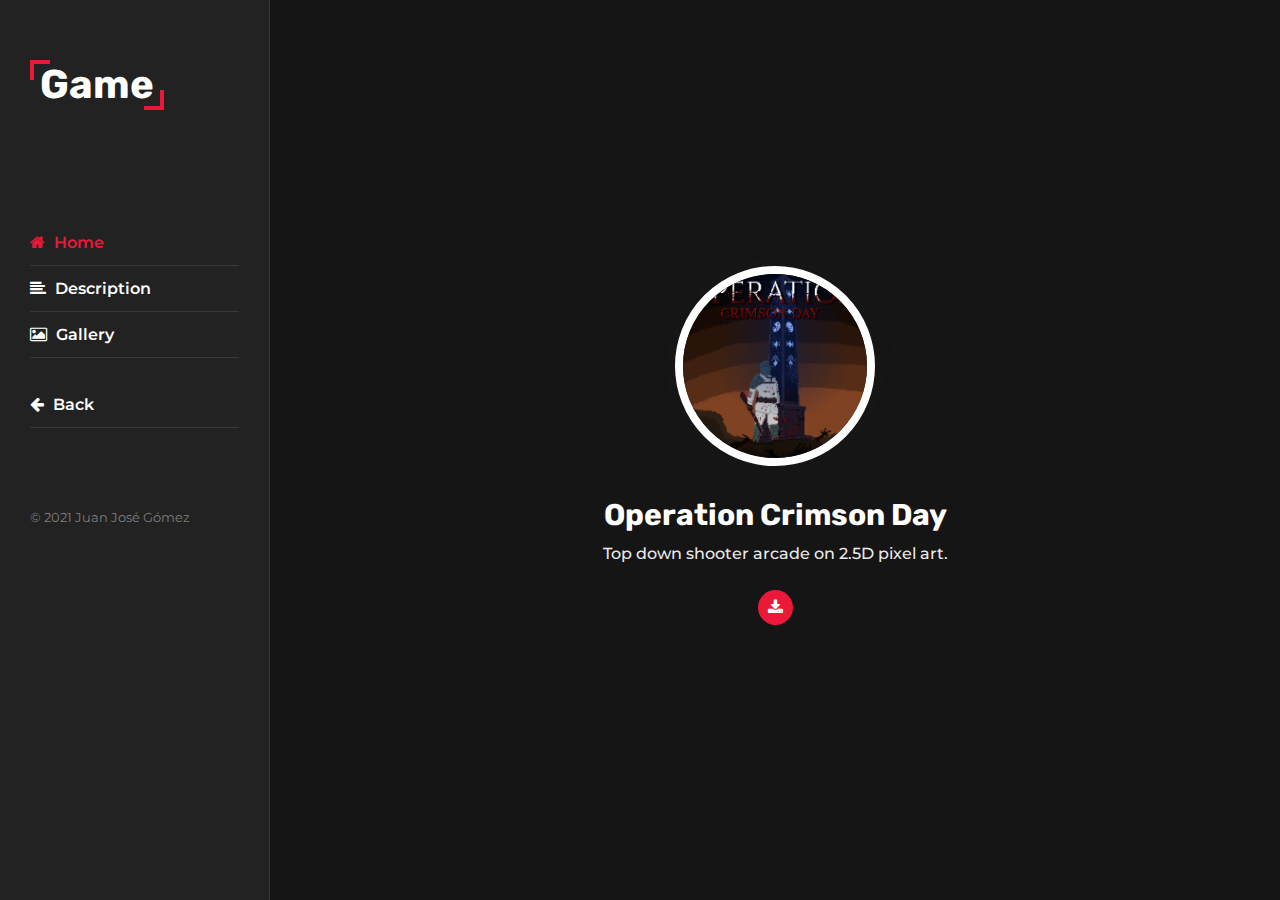
==== OperationCrimsonDay.html @ 35bf3113 "Add files via upload" ====
<!DOCTYPE html><html lang="en"><head> <meta charset="UTF-8"> <meta http-equiv="X-UA-Compatible" content="IE=edge"> <meta name="viewport" content="width=device-width, initial-scale=1.0"> <link rel="stylesheet" href="css/style.css" type="text/css"> <link rel="stylesheet" href="css/pink.css" type="text/css"> <title>Document</title></head><body class="dark"> <script type="text/javascript">let e=document.createElement("div"); let e2=document.createElement("div"); let a=document.createAttribute("class"); let a2=document.createAttribute("class"); a.value="preloader-overlay"; e.setAttributeNode(a); document.body.appendChild(e); a2.value="loader"; e2.setAttributeNode(a2); e.appendChild(e2); </script> <div class="main-container"> <div class="left-side"> <div class="nav-toggle"> <span></span> </div><div class="inner-left-side"> <div class="logo"> <a href="#">Game</a> </div><ul class="nav"> <li><a href="#home" class="active"><i class="fa fa-home"></i> Home</a></li><li><a href="#about"><i class="fa fa-align-left"></i> Description</a></li><li><a href="#projects"><i class="fa fa-image"></i> Gallery</a></li></br> <li><a href="/portfolio"><i class="fa fa-arrow-left"></i> Back </a></li></ul> <div class="copyright-text"> &copy; 2021 Juan José Gómez </div></div></div><div class="main-content main-content-padding" id="main"> <script type="text/javascript">document.getElementById("main").classList.remove("main-content-padding"); </script> <section class="section home active" id="home"> <script type="text/javascript">document.getElementById("home").classList.add("section-position"); </script> <div class="container"> <div class="intro"> <h3 id="warning-javascript" style="color: #d6d013; margin-bottom: 50px;">WARNING: THE JAVASCRIPT IS DISABLED A LOT OF FUNCTIONS LIKE THE GALLERY OR THE NAVIGATION BAR WILL NOT WORK</h3> <script type="text/javascript">document.getElementById("warning-javascript").remove(); </script> <img src="./imgs/ocd/ocdIcono.png" alt="Error" class="shadow"> <h1>Operation Crimson Day</h1> <p>Top down shooter arcade on 2.5D pixel art.</p><div class="social"> <a href="https://g-juanjo.itch.io/operation-crimson-day"><i class="fa fa-download"></i></a> </div></div></div></section> <section class="about section" id="about"> <script type="text/javascript">document.getElementById("about").classList.add("section-position"); </script> <div class="container"> <div class="row"> <div class="section-title padding-15"> <h2>Description</h2> </div></div><div class="row"> <div class="about-content padding-15"> <div class="row"> <div class="personal-info padding-15" style="-ms-flex: 0 0 100%; flex: 0 0 100%; max-width: 100%; margin-top: 40px;"> <div class="row"> <div class="info-item padding-15"> <p>Platform: <span>Windows</span></p></div><div class="info-item padding-15"> <p>Develop: <span>Juan Jose Gomez</span></p></div><div class="info-item padding-15"> <p>Release date: <span>2021</span></p></div><div class="info-item padding-15"> <p>Languaje: <span>Spanish</span></p></div><div class="info-item padding-15"> <p>Price: <span>Free</span></p></div><div class="info-item padding-15"> <p id="emaildomain">Contact: <span id="emailname"><span id="botblocker">botblocker1234@gmail.com dont send here</span></span></p></div></div></div></div><div class="row"> <div class="education padding-15"> <h3 class="title">Description</h3> <p class="project-description" style="color: white;">Top down shooter on 2.5D pixel art where there are objects with a pillar form which attracts strange creatures. Your mission is kill as much as you can and delay the invasion, but be careful because some of these creatures wants to absorb the power from the pillars and will complicate your mission.</p></div><div class="experience padding-15"> <h3 class="title">History of the project</h3> <p class="project-description" style="color: white;">This project started as an arcade game to learn more about Unreal Engine 4 and game desing. After one year and some months it is finished.<br>I hope you enjoy this game as much as I enjoy developing it!</p></div></div><div class="row"> <div class="education padding-15"> <h3 class="title">Features</h3> <ul class="skill-item padding-15 list-skill"> <li class="bullet-style"><span>Four levels with different difficulties.</span></li><li class="bullet-style"><span>Six different guns.</span></li><li class="bullet-style"><span>Different types of enemies.</span></li><li class="bullet-style"><span>Ranking system.</span></li><li class="bullet-style"><span>Compatible with controller.</span></li><li class="bullet-style"><span>Translated to english, spanish and japanese.</span></li><li class="bullet-style"><span>Challengful game.</span></li></ul> </div><div class="experience padding-15"> <h3 class="title">Download</h3> <iframe src="https://itch.io/embed/1186439?bg_color=222222&amp;fg_color=ffffff&amp;link_color=ec1839&amp;border_color=393939" width="552" height="167" frameborder="0"><a href="https://g-juanjo.itch.io/operation-crimson-day">Operation Crimson Day by JuanJosé Gómez</a></iframe> </div></div></div></div></div></section> <section class="gallery section" id="projects"> <script type="text/javascript">document.getElementById("projects").classList.add("section-position"); </script> <div class="container"> <div class="row"> <div class="section-title padding-15"> <h2>Gallery</h2> </div></div><div class="row"> <div class="projects-filter padding-15"> </div></div><div class="row projects-items"> <div class="gallery-item padding-15"> <div class="gallery-item-inner"> <div class="gallery-img"> <img src="./imgs/ocd/1.png" alt="img_not_found"></img> </div><div class="gallery-info"> <div class="icon"><i class="fa fa-search"></i></div></div></div></div><div class="gallery-item padding-15"> <div class="gallery-item-inner"> <div class="gallery-img"> <img src="./imgs/ocd/12.png" alt="img_not_found"></img> </div><div class="gallery-info"> <div class="icon"><i class="fa fa-search"></i></div></div></div></div><div class="gallery-item padding-15"> <div class="gallery-item-inner"> <div class="gallery-img"> <img src="./imgs/ocd/3.png" alt="img_not_found"></img> </div><div class="gallery-info"> <div class="icon"><i class="fa fa-search"></i></div></div></div></div><div class="gallery-item padding-15"> <div class="gallery-item-inner"> <div class="gallery-img"> <img src="./imgs/ocd/4.png" alt="img_not_found"></img> </div><div class="gallery-info"> <div class="icon"><i class="fa fa-search"></i></div></div></div></div><div class="gallery-item padding-15"> <div class="gallery-item-inner"> <div class="gallery-img"> <img src="./imgs/ocd/6.png" alt="img_not_found"></img> </div><div class="gallery-info"> <div class="icon"><i class="fa fa-search"></i></div></div></div></div><div class="gallery-item padding-15"> <div class="gallery-item-inner"> <div class="gallery-img"> <img src="./imgs/ocd/7.png" alt="img_not_found"></img> </div><div class="gallery-info"> <div class="icon"><i class="fa fa-search"></i></div></div></div></div><div class="gallery-item padding-15"> <div class="gallery-item-inner"> <div class="gallery-img"> <img src="./imgs/ocd/8.png" alt="img_not_found"></img> </div><div class="gallery-info"> <div class="icon"><i class="fa fa-search"></i></div></div></div></div><div class="gallery-item padding-15"> <div class="gallery-item-inner"> <div class="gallery-img"> <img src="./imgs/ocd/9.png" alt="img_not_found"></img> </div><div class="gallery-info"> <div class="icon"><i class="fa fa-search"></i></div></div></div></div><div class="gallery-item padding-15"> <div class="gallery-item-inner"> <div class="gallery-img"> <img src="./imgs/ocd/10.png" alt="img_not_found"></img> </div><div class="gallery-info"> <div class="icon"><i class="fa fa-search"></i></div></div></div></div></div></div></section> <section class="section" id="b"> <script type="text/javascript">document.getElementById("b").classList.add("section-position"); </script> <div class="container"> </div></section> </div></div><div class="lightbox"> <div class="lightbox-content"> <div class="lightbox-close">&times;</div><img src="./59459784_p0_master1200.jpg" class="lightbox-img" alt="img_not_found" onclick="nextItem()"> <div class="lightbox-caption"> <div class="caption-counter">1 of 3</div></div></div><div class="lightbox-controls"> <div class="prev-item" onclick="previousItem()"><i class="fa fa-angle-left"></i></div><div class="next-item" onclick="nextItem()"><i class="fa fa-angle-right"></i></div></div></div><script src="js/script.js"></script> <script src="js/galleryScript.js"></script> <script src="https://kit.fontawesome.com/9eed80198d.js" crossorigin="anonymous"></script></body></html>
---- css/style.css ----
/* Font awesome */@import url("https://stackpath.bootstrapcdn.com/font-awesome/4.7.0/css/font-awesome.min.css");/* Google fonts */@import url('https://fonts.googleapis.com/css2?family=Montserrat:wght@400;500;600;700&display=swap');@import url('https://fonts.googleapis.com/css2?family=Rubik:wght@500;700;900&display=swap');/*Dark theme*/body.dark .section{background-color: #151515;}body.dark .contact .contact-form .form-item .form-control,body.dark .projects .projects-item-inner .project-info,body.dark .about .about-content .timeline,body.dark .left-side{background-color: #222222;}body.dark .projects .projects-item-inner .project-info .project-title,body.dark .projects .projects-filter button,body.dark .about .about-content .timeline .timeline-title,body.dark .about .about-content h3.title,body.dark .about .about-content h3.title-less-space,body.dark .about .about-content .skills .skill-item h5,body.dark .about .about-content .personal-info .info-item p,body.dark .about .about-content .about-text h3,body.dark .section-title h2,body.dark .home .intro h1, body.dark .left-side .logo a,body.dark .left-side .nav li a{color: #ffffff;}body.dark .contact .contact-form .form-item .form-control,body.dark .projects .projects-item-inner .project-info .project-description,body.dark .about .about-content .timeline .timeline-text,body.dark .about .about-content .timeline .timeline-date,body.dark .about .about-content .skills .skill-item .skill-percent,body.dark .about .about-content .personal-info .info-item p span,body.dark .about .about-content .about-text p,body.dark .home .intro p{color: #e9e9e9;}body.dark .left-side,body.dark .contact .contact-form .form-item .form-control,body.dark .projects .projects-item-inner,body.dark .about .about-content .timeline,body.dark .about .about-content .personal-info .info-item p,body.dark .left-side .nav li a{border-color: #393939;}body.dark .shadow-dark{-webkit-box-shadow:none; box-shadow: none;}/*General*/body{margin: 0; line-height: 1.5; font-size: 16px; font-family: 'Montserrat', sans-serif; font-weight: 400;}*{margin: 0; padding: 0; outline: none; text-decoration: none; box-sizing: border-box;}::before,::after{box-sizing: border-box;}input,textarea,select{font-family: 'Montserrat', sans-serif;}.section{background-color: #f2f2fc; min-height: 100vh; display: block; padding: 0 30px; /* position: fixed; */ left: 270px; top: 0; right: 0; bottom: 0; z-index: 0; opacity: 1; overflow-x: hidden; overflow-y: auto; -webkit-transition: all 0.3s ease; transition: all 0.3s ease;}.section-position{position: fixed;}.section.prev-section{z-index: 1;}.section.active{z-index: 2; opacity: 1; -webkit-animation: slideSection 1s ease; animation: slideSection 1s ease;}@-webkit-keyframes slideSection{0%{-webkit-transform: translateX(100%); transform: translateX(100%);}100%{-webkit-transform: translateX(0%); transform: translateX(0%);}}@keyframes slideSection{0%{-webkit-transform: translateX(100%); transform: translateX(100%);}100%{-webkit-transform: translateX(0%); transform: translateX(0%);}}.main-content-padding{padding-left:270px;}.section .container{padding-top: 60px; padding-bottom: 70px;}.section-title{-ms-flex: 0 0 100%; flex: 0 0 100%; max-width: 100%; margin-bottom: 60px;}.section-title h2{font-size: 40px; color: #302e4d; font-family: 'Rubik', sans-serif; font-weight: 700; margin: 0; position: relative;}.section-title h2::before{content: ''; height: 4px; width: 50px; position: absolute; top: 100%; left: 0;}.section-title h2::after{content: ''; height: 4px; width: 25px; position: absolute; top: 100%; left: 0; margin-top: 8px;}.row{display: -ms-flexbox; display: flex; -ms-flex-wrap: wrap; flex-wrap: wrap; margin-right: -15px; margin-left: -15px; position: relative;}.padding-15{padding-left: 15px; padding-right: 15;}.container{max-width: 1100px; width: 100%; margin: auto;}.shadow{-webkit-box-shadow: 0 0 20px rgba(48, 46, 77, 0.15); box-shadow: 0 0 20px rgba(48, 46, 77, 0.15);}.btn{font-size: 16px; font-family: 'Rubik', sans-serif; font-weight: 500; padding: 12px 30px; color: #ffffff; border-radius: 40px; -webkit-transition: all 0.3s ease; transition: all 0.3s ease; display: inline-block; white-space: nowrap; border: none; cursor: pointer;}.btn:hover{-webkit-transform: scale(1.05); transform: scale(1.05);}.hidden{display: none!important;}/* Preloader */.preloader-overlay{background-color: #222222; position: fixed; left: 0; top: 0; height: 100%; width: 100%; z-index: 150; display: -ms-flexbox; display: flex; -ms-flex-align: center; align-items: center; -ms-flex-pack:center; justify-content: center; -webkit-transition: all 1s ease; transition: all 1s ease;}.preloader-overlay.opacity-0{opacity: 0;}.preloader-overlay .loader{height: 40px; width: 40px; border:4px solid #e3e3e3; border-radius: 50%; border-top: 4px solid transparent; border-bottom: 4px solid transparent; -webkit-animation: spin 2s linear infinite; animation: spin 2s linear infinite;}@-webkit-keyframes spin{0%{-webkit-transform: rotate(0deg); transform: rotate(0deg);}100%{-webkit-transform: rotate(360deg); transform: rotate(360deg);}}@keyframes spin{0%{-webkit-transform: rotate(0deg); transform: rotate(0deg);}100%{-webkit-transform: rotate(360deg); transform: rotate(360deg);}}/*Left-side*/.left-side{width: 270px; background-color: #fdf9ff; position: fixed; height: 100%; left: 0; top: 0; z-index: 11; border-right: 1px solid #e8dfec; -webkit-transition: all 0.3s ease; transition: all 0.3s ease;}.left-side .inner-left-side{position: absolute; left: 0; top: 0; width: 100%; height: 100%; padding: 30px; overflow-y: auto;}.left-side .nav-toggle{height: 40px; width: 45px; border: 1px solid #d4d4e3; cursor: pointer; position: fixed; left: 300px; top: 20px; z-index: 11; border-radius: 5px; background-color: #fdf9ff; display: -ms-flexbox; -ms-flex-align: flex; display: flex; align-items: center; -ms-flex-pack: center; justify-content: center; -webkit-transition: all 0.3s ease; transition: all 0.3s ease; display: none;}.left-side .nav-toggle span{height: 2px; width: 18px; display: inline-block; position: relative;}.left-side .nav-toggle.open span{background-color: transparent;}.left-side .nav-toggle.open span::before{-webkit-transform: rotate(45deg); transform: rotate(45deg); top: 0px;}.left-side .nav-toggle span::before{content: ''; height: 2px; width: 18px; position: absolute; top: -6px; left: 0;}.left-side .nav-toggle.open span::after{-webkit-transform: rotate(-45deg); transform: rotate(-45deg); top: 0px;}.left-side .nav-toggle span::after{content: ''; height: 2px; width: 18px; position: absolute; top: 6px; left: 0;}.left-side .nav{list-style: none; margin: 80px 0; padding:0;}.left-side .nav li{display: block;}.left-side .nav li a{font-size: 16px; font-weight: 600; color:#302e4d; text-decoration: none; line-height: 45px; display: block; border-bottom: 1px solid #e8dfec; -webkit-transition: all 0.3s ease; transition: all 0.3s ease; text-transform: capitalize;}.left-side .nav li a:not(.active):hover{margin-left: 5px;}.left-side .nav li a .fa{margin-right: 5px;}.left-side .copyright-text{font-size: 13px; color: #7d7d7d;}.left-side .logo{padding: 30px 0;}.left-side .logo a{font-size: 40px; color: #302e4d; font-family: 'Rubik', sans-serif; font-weight: 700; text-decoration: none; display: inline-block; position: relative; padding:0 10px; line-height: 50px;}.left-side .logo a::before{content:''; height: 20px; width: 20px; position: absolute; top: 0; left: 0;}.left-side .logo a::after{content:''; height: 20px; width: 20px; position: absolute; bottom: 0; right: 0;}/*Home*/.home{min-height: 100vh; display: -ms-flexbox; display: flex;}.home .intro{text-align: center;}.home .intro img{height: 200px; width: 200px; border-radius: 50%; display: inline-block; border: 8px solid #ffffff;}.home .intro h1{font-size: 30px; color: #302e4d; font-family: 'Rubik', sans-serif; font-weight: 700; margin: 20px 0 5px;}.home .intro p{font-size: 16px; font-weight: 500; margin:0; line-height: 22px; color:#504e70;}.home .intro .social{margin-top: 25px;}.home .intro .social a{width: 35px; height: 35px; display: inline-block; text-align: center; line-height: 35px; color: #ffffff; margin: 0 4px; border-radius: 50%; text-decoration: none; -webkit-transition: all 0.3s ease; transition: all 0.3s ease;}.home .intro .social a:hover{-webkit-transform: scale(1.1); transform: scale(1.1);}/* ABOUT */.about .about-content{-ms-flex: 0 0 100%; flex: 0 0 100%; max-width: 100%;}.about .about-content .about-text{-ms-flex: 0 0 100%; flex: 0 0 100%; max-width: 100%;}.about .about-content .about-text h3{font-size: 24px; margin-bottom: 15px; font-weight: 700; color:#302e4d;}.about .about-content .about-text p{font-size: 16px; line-height: 25px; color: #504e70; margin: 0;}.about .about-content .personal-info{-ms-flex: 0 0 100%; flex: 0 0 100%; max-width: 100%; margin-top: 40px;}.about .about-content .personal-info .info-item{-ms-flex: 0 0 45%; flex: 0 0 45%; max-width: 45%;}.about .about-content .personal-info .info-item p{font-weight: 600; padding:10px 0; font-size: 16px; color: #302e4d; margin:0; border-bottom: 1px solid #e8dfec;}.about .about-content .personal-info .info-item p span{font-weight: 400; color: #504e70; margin-left: 4px; display: inline-block;}.about .about-content .personal-info .buttons{margin-top: 30px;}.about .about-content .personal-info .buttons .btn{margin-right: 15px; margin-top: 10px; margin-bottom: 50px;}.about .about-content .skills{-ms-flex: 0 0 50%; flex: 0 0 50%; max-width: 50%; margin-top: 40px;}.about .about-content .skills .skill-item{-ms-flex: 0 0 92%; flex: 0 0 92%; max-width: 92%;}.about .about-content .skills .skill-item h5{line-height: 30px; font-weight: 600; font-size: 16px; color: #302e4d; text-transform: capitalize; margin: 0;}.about .about-content .skills .skill-item{margin-bottom: 30px;}.about .about-content .skills .skill-item .progress{background-color: #e3e3e3; height: 7px; border-radius: 4px; width: 100%; position: relative;}.about .about-content .skills .skill-item .progress-in{position: absolute; left: 0; top: 0; height: 100%; border-radius: 4px;}.about .about-content .skills .skill-item .skill-percent{line-height: 40px; position: absolute; right: 0; color:#302e4d; top: -40px; font-weight: 400;}.about .about-content .skills .list-skill{color: #ffffff; margin-left: 20px;}li.bullet-style span{color: #ffffff; word-wrap: break-word;}.about .about-content .education{-ms-flex: 0 0 47.5%; flex: 0 0 47.5%; max-width: 47.5%; margin-top: 30px; margin-right: 2.5%;}.about .about-content .experience{-ms-flex: 0 0 47.5%; flex: 0 0 47.5%; max-width: 47.5%; margin-top: 30px;}.about .about-content h3.title{font-size: 24px; margin-bottom: 30px; font-weight: 700; color:#302e4d;}.about .about-content h3.title-less-space{font-size: 24px; margin-bottom: 10px; font-weight: 700; color:#302e4d;}.about .about-content .timeline-box{-ms-flex: 0 0 90%; flex: 0 0 90%; max-width: 90%;}.about .about-content .timeline{background-color: #fdf9ff; padding: 30px 15px; border: 1px solid #d4d4e3; border-radius: 10px; width: 100%; position: relative;}.about .about-content .timeline .timeline-item{position: relative; padding-left: 37px; padding-bottom: 50px;}.about .about-content .timeline .timeline-item:last-child{padding-bottom: 0px;}.about .about-content .timeline .timeline-item::before{content: ''; width: 1px; position: absolute; height: 100%; left: 7px; top: 0;}.about .about-content .timeline .circle-dot{position: absolute; left: 0; top: 0; height: 15px; width: 15px; border-radius: 50%;}.about .about-content .timeline .timeline-date{font-size: 14px; font-weight: 400; margin-bottom: 12px; color: #504e50;}.about .about-content .timeline .timeline-date .fa{margin-right: 5px;}.about .about-content .timeline .timeline-title{font-weight: 700; font-size: 18px; margin-bottom: 15px; text-transform: capitalize; color: #302e4d;}.about .about-content .timeline .timeline-text{font-size: 16px; line-height: 25px; color: #504e70; margin: 0;}/* Projects */.projects .projects-filter{-ms-flex: 0 0 100%; flex: 0 0 100%; max-width: 100%; text-align: center;}.projects .projects-filter button{border: none; background-color: transparent; font-size: 18px; font-weight: 700; text-transform: capitalize; margin: 0 10px; color: #302e4d; cursor: pointer; border-bottom: 2px solid transparent; white-space: nowrap; padding-bottom: 2px; -webkit-transition: all 0.3s ease; transition: all 0.3s ease;}.projects .projects-item.hide{display: none;}.projects .projects-item.show{display: block; -webkit-animation: showItem 0.5s ease; animation: showItem 0.5s ease;}@-webkit-keyframes showItem{0%{-webkit-transform: scale(0.8); transform: scale(0.8); opacity: 0;}100%{-webkit-transform: scale(1); transform: scale(1); opacity: 1;}}@keyframes showItem{0%{-webkit-transform: scale(0.8); transform: scale(0.8); opacity: 0;}100%{-webkit-transform: scale(1); transform: scale(1); opacity: 1;}}.projects .container{padding-bottom: 40px;}.projects .projects-item{-ms-flex: 0 0 33.33%; flex: 0 0 33.33%; max-width: 33.33%; margin-bottom: 30px; margin-top: 50px;}.projects .projects-item-inner{border-radius: 10px; overflow: hidden; border: 1px solid #d4d4e3;}.projects .projects-item-inner .project-img{position: relative; overflow: hidden;}.projects .projects-item-inner .project-img img{width: 100%; display: block; -webkit-transition: all 0.5s ease; transition: all 0.5s ease;}.projects .projects-item-inner:hover .project-img img{-webkit-transform: scale(1.1); transform: scale(1.1);}.projects .projects-item-inner .project-img .project-date{position: absolute; padding: 4px 10px; border-radius: 5px; color: #ffffff; font-weight: 600; font-size: 14px; left: 15px; bottom: 15px;}.projects .projects-item-inner .project-info{padding: 30px 15px; background-color: #fdf9ff;}.projects .projects-item-inner .project-info .project-title{font-size: 18px; font-weight: 700; color: #302e4d; text-transform: capitalize; margin-bottom: 10px;}.projects .projects-item-inner .project-info .project-description{font-size: 16px; line-height: 25px; color: #504e70; font-weight: 400; margin-bottom: 15px;}.projects .projects-item-inner .project-info .project-tags{font-size: 14px; line-height: 25px; color: #504e70; font-weight: 400; text-transform: capitalize;}.projects .projects-item-inner .project-info .project-tags a{text-decoration: none; font-weight: 600;}.gallery .container{padding-bottom: 40px;}.gallery .gallery-item{flex:0 0 33.33%; max-width: 33.33%; margin-bottom: 30px;}.gallery .gallery-item-inner{border: 6px solid #393939; border-radius: 10px; overflow: hidden; cursor: pointer; position: relative;}.gallery .gallery-item-inner .gallery-img img{width: 100%; display: block;}.gallery .gallery-item-inner:hover .gallery-info{opacity: 1;}.gallery .gallery-item .gallery-info{position: absolute; left: 0; top: 0; background-color: rgba(0, 0, 0, 0.8); height: 100%; width: 100%; z-index: 1; padding:30px; opacity: 0; -webkit-transition: all 0.3s ease; transition: all 0.3 ease;}.gallery .gallery-item-inner:hover .gallery-info .icon{opacity: 1; -webkit-transform: translateX(0px); transform: translateX(0px);}.gallery .gallery-item .gallery-info .icon{height: 40px; width: 40px; background-color: #ffffff; text-align: center; border-radius: 50%; position: absolute; right: 30px; bottom: 30px; opacity: 0; -webkit-transition: all 0.3s ease; transition: all 0.3 ease; -webkit-transform: translateX(20px); transform: translateX(20px);}.gallery .gallery-item .gallery-info .icon .fa{line-height: 40px;}/*LIGHTBOX*/.lightbox{position: fixed; left: 0; right: 0; width: 100%; height: 100%; z-index: 100; background-color: rgba(0, 0, 0, 0.6); display: none; -ms-flex-align: center; align-items: center; -ms-flex-pack: center; justify-content: center; cursor: zoom-out; padding: 30px;}.lightbox.open{display: -ms-flexbox; display: flex;}.lightbox .lightbox-content img{height: auto; width: auto; max-width: 100%; max-height: 500px; cursor: pointer; display: block; padding: 40px 0 30px;}.lightbox .lightbox-content{position: relative;}.lightbox.open .lightbox-content{animation: lightboxImage .5s ease;}@-webkit-keyframes lightboxImage{0%{-webkit-transform: scale(0.8); transform: scale(0.8);}100%{-webkit-transform: scale(1); transform: scale(1);}}@keyframes lightboxImage{0%{-webkit-transform: scale(0.8); transform: scale(0.8);}100%{-webkit-transform: scale(1); transform: scale(1);}}.lightbox .lightbox-content .lightbox-close{position: absolute; height: 40px; width: 40px; top: 0px; right: 0px; font-size: 32px; text-align: right; color: #ffffff; line-height: 40px;}.lightbox .lightbox-content .lightbox-caption{position: absolute; bottom: 0px; left: 0; width: 100%; display: -ms-flexbox; display: flex; -ms-flex-pack: space-between; justify-content: space-between; font-size: 16px; color: #ffffff; font-weight: 400; z-index: -1;}.lightbox .lightbox-controls .prev-item,.lightbox .lightbox-controls .next-item{position: absolute; height: 40px; width: 40px; text-align: center; background-color: #ffffff; border-radius: 50%; cursor: pointer; top: 50%; margin-top:-20px; z-index: 110; -webkit-transition: all 0.3s ease; transition: all 0.3s ease;}.lightbox .lightbox-controls .prev-item:active,.lightbox .lightbox-controls .next-item:active{-webkit-transform: scale(1.1); transform: scale(1.1);}.lightbox .lightbox-controls .prev-item{left: 30px;}.lightbox .lightbox-controls .next-item{right: 30px;}.lightbox .lightbox-controls .prev-item .fa,.lightbox .lightbox-controls .next-item .fa{font-size: 32px; line-height: 40px;}/* CONTACT */.contact .contact-info-item{-ms-flex: 0 0 100%; flex: 0 0 100%; max-width: 100%; text-align: center; margin-bottom: 40px;}.contact .contact-info-item .icon{display: inline-block;}.contact .contact-info-item .icon .fa{font-size: 40px;}.contact .contact-info-item h4{font-size: 16px; font-weight: 700; color: #ffffff; text-transform: capitalize; margin: 15px 0 5px;}.contact .contact-info-item p{font-size: 16px; line-height: 25px; color: #ffffff; margin: 0; font-weight: 400;}.contact .contact-form{-ms-flex: 0 0 100%; flex: 0 0 100%; max-width: 100%;}.contact .contact-form .col-6{-ms-flex: 0 0 50%; flex: 0 0 50%; max-width: 50%;}.contact .contact-form .col-12{-ms-flex: 0 0 100%; flex: 0 0 100%; max-width: 100%;}.contact .contact-form .form-item{margin-bottom: 30px;}.contact .contact-form .form-item .form-control{width: 100%; height: 50px; border-radius: 25px; border: 1px solid #d4d4e3; padding: 10px 25px; font-size: 16px; color: #504e70; -webkit-transition: all 0.3s ease; transition: all 0.3s ease;}.contact .contact-form .form-item .form-control:focus{-webkit-box-shadow: 0 0 20px rgba(48,46,77,0.15); box-shadow: 0 0 20px rgba(48, 46, 77, 0.15);}.contact .contact-form .form-item textarea.form-control{height: 140px;}.contact .contact-form .btn{height: 50px; padding: 0 50px;}p#emaildomain::after{content: "\40gmail.com";}span#emailname::before{content: "gjuanjo1999";}span#botblocker{display: none;}/* RESPONSIVE */@media (max-width: 1199px){.section .container{padding-top: 70px;}.left-side .nav-toggle{display: -ms-flexbox; display: flex; left: 30px;}.left-side .nav-toggle.open{left: 200px;}.left-side{left: -270px;}.left-side.open{left: 0;}.section{left: 0;}.section.open{left: 270px;}.main-content{padding:0px;}.main-content-padding{padding-left:0px;}.about .about-content .personal-info .info-item p span{display: block; margin-left: 0;}}@media (max-width: 991px){.gallery .gallery-item, .projects .projects-item{-ms-flex: 0 0 50%; flex: 0 0 50%; max-width: 50%;}}@media (max-width: 767px){.contact .contact-form .col-6, .projects .projects-item, .about .about-content .experience, .about .about-content .education, .about .about-content .skills, .about .about-content .personal-info{-ms-flex: 0 0 100%; flex: 0 0 100%; max-width: 100%; margin-top: 40px;}}@media (max-width: 575px){.contact .contact-info-item, .gallery .gallery-item{-ms-flex: 0 0 100%; flex: 0 0 100%; max-width: 100%; margin-top: 40px;}}
---- css/pink.css ----
.left-side .logo a::before{border-top: 4px solid #ec1839; border-left: 4px solid #ec1839;}.left-side .logo a::after{border-right: 4px solid #ec1839; border-bottom: 4px solid #ec1839;}li.bullet-style,.contact .contact-info-item .icon .fa,.lightbox .lightbox-controls .prev-item .fa,.lightbox .lightbox-controls .next-item .fa,.gallery .gallery-item .gallery-info .icon .fa,.projects .projects-item-inner .project-info .project-tags a,body.dark .projects .projects-filter button.active,.projects .projects-filter button.active,.about .about-content .about-text h3 span,body.dark .left-side .nav li a:hover,.left-side .nav li a:hover,body.dark .left-side .nav li a.active,.left-side .nav li a.active{color:#ec1839;}.projects .projects-item-inner .project-img .project-date,.about .about-content .timeline .circle-dot,.about .about-content .timeline .timeline-item::before,.about .about-content .skills .skill-item .progress-in,.btn,.section-title h2::before,.section-title h2::after,.left-side .nav-toggle span,.left-side .nav-toggle span::before,.left-side .nav-toggle span::after,.home .intro .social a{background-color: #ec1839;}.projects .projects-filter button.active{border-color: #ec1839;}/*ec1839*/
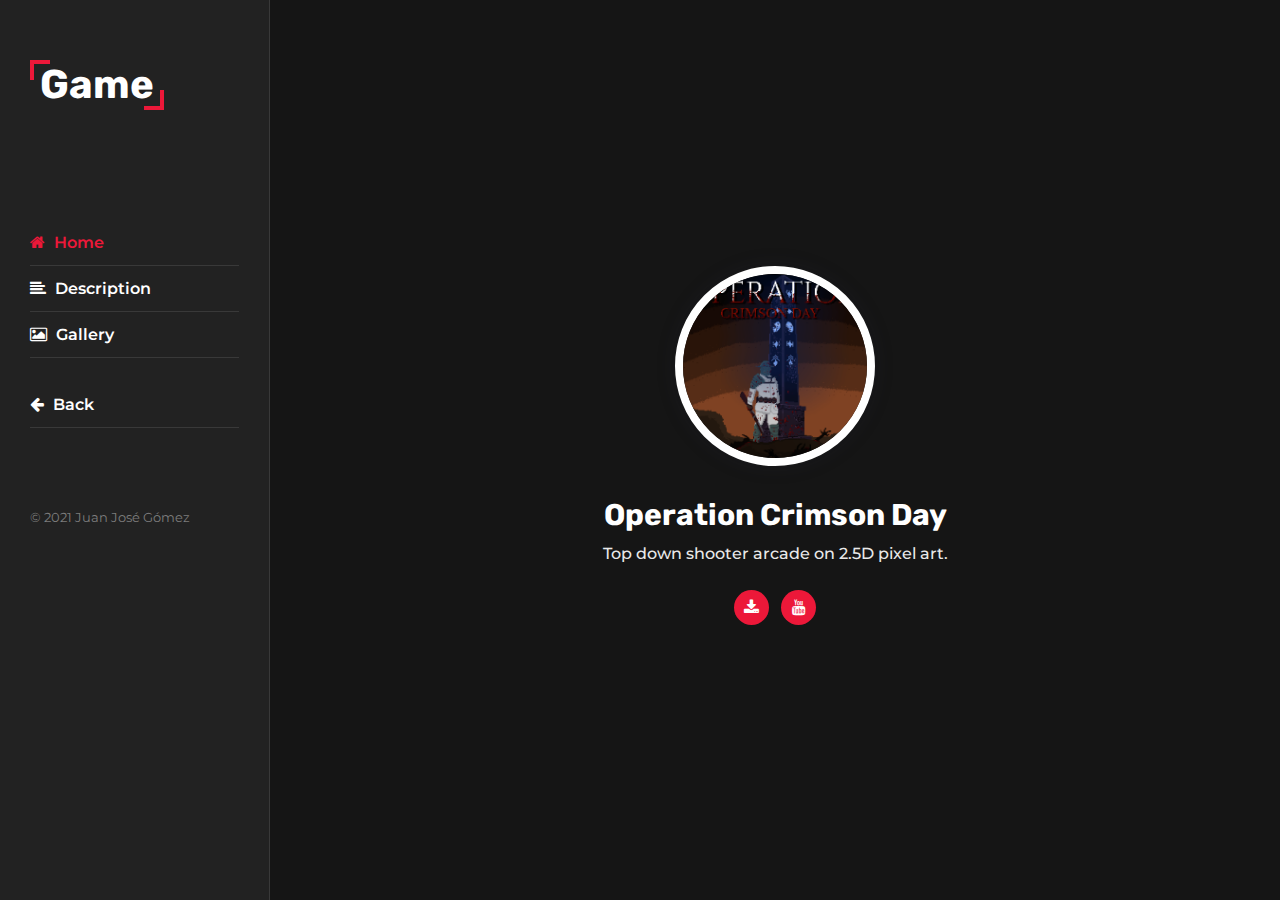
==== commit cfefce1f: "Update OperationCrimsonDay.html" ====
--- a/OperationCrimsonDay.html
+++ b/OperationCrimsonDay.html
@@ -1 +1 @@
-<!DOCTYPE html><html lang="en"><head> <meta charset="UTF-8"> <meta http-equiv="X-UA-Compatible" content="IE=edge"> <meta name="viewport" content="width=device-width, initial-scale=1.0"> <link rel="stylesheet" href="css/style.css" type="text/css"> <link rel="stylesheet" href="css/pink.css" type="text/css"> <title>Document</title></head><body class="dark"> <script type="text/javascript">let e=document.createElement("div"); let e2=document.createElement("div"); let a=document.createAttribute("class"); let a2=document.createAttribute("class"); a.value="preloader-overlay"; e.setAttributeNode(a); document.body.appendChild(e); a2.value="loader"; e2.setAttributeNode(a2); e.appendChild(e2); </script> <div class="main-container"> <div class="left-side"> <div class="nav-toggle"> <span></span> </div><div class="inner-left-side"> <div class="logo"> <a href="#">Game</a> </div><ul class="nav"> <li><a href="#home" class="active"><i class="fa fa-home"></i> Home</a></li><li><a href="#about"><i class="fa fa-align-left"></i> Description</a></li><li><a href="#projects"><i class="fa fa-image"></i> Gallery</a></li></br> <li><a href="/portfolio"><i class="fa fa-arrow-left"></i> Back </a></li></ul> <div class="copyright-text"> &copy; 2021 Juan José Gómez </div></div></div><div class="main-content main-content-padding" id="main"> <script type="text/javascript">document.getElementById("main").classList.remove("main-content-padding"); </script> <section class="section home active" id="home"> <script type="text/javascript">document.getElementById("home").classList.add("section-position"); </script> <div class="container"> <div class="intro"> <h3 id="warning-javascript" style="color: #d6d013; margin-bottom: 50px;">WARNING: THE JAVASCRIPT IS DISABLED A LOT OF FUNCTIONS LIKE THE GALLERY OR THE NAVIGATION BAR WILL NOT WORK</h3> <script type="text/javascript">document.getElementById("warning-javascript").remove(); </script> <img src="./imgs/ocd/ocdIcono.png" alt="Error" class="shadow"> <h1>Operation Crimson Day</h1> <p>Top down shooter arcade on 2.5D pixel art.</p><div class="social"> <a href="https://g-juanjo.itch.io/operation-crimson-day"><i class="fa fa-download"></i></a> </div></div></div></section> <section class="about section" id="about"> <script type="text/javascript">document.getElementById("about").classList.add("section-position"); </script> <div class="container"> <div class="row"> <div class="section-title padding-15"> <h2>Description</h2> </div></div><div class="row"> <div class="about-content padding-15"> <div class="row"> <div class="personal-info padding-15" style="-ms-flex: 0 0 100%; flex: 0 0 100%; max-width: 100%; margin-top: 40px;"> <div class="row"> <div class="info-item padding-15"> <p>Platform: <span>Windows</span></p></div><div class="info-item padding-15"> <p>Develop: <span>Juan Jose Gomez</span></p></div><div class="info-item padding-15"> <p>Release date: <span>2021</span></p></div><div class="info-item padding-15"> <p>Languaje: <span>Spanish</span></p></div><div class="info-item padding-15"> <p>Price: <span>Free</span></p></div><div class="info-item padding-15"> <p id="emaildomain">Contact: <span id="emailname"><span id="botblocker">botblocker1234@gmail.com dont send here</span></span></p></div></div></div></div><div class="row"> <div class="education padding-15"> <h3 class="title">Description</h3> <p class="project-description" style="color: white;">Top down shooter on 2.5D pixel art where there are objects with a pillar form which attracts strange creatures. Your mission is kill as much as you can and delay the invasion, but be careful because some of these creatures wants to absorb the power from the pillars and will complicate your mission.</p></div><div class="experience padding-15"> <h3 class="title">History of the project</h3> <p class="project-description" style="color: white;">This project started as an arcade game to learn more about Unreal Engine 4 and game desing. After one year and some months it is finished.<br>I hope you enjoy this game as much as I enjoy developing it!</p></div></div><div class="row"> <div class="education padding-15"> <h3 class="title">Features</h3> <ul class="skill-item padding-15 list-skill"> <li class="bullet-style"><span>Four levels with different difficulties.</span></li><li class="bullet-style"><span>Six different guns.</span></li><li class="bullet-style"><span>Different types of enemies.</span></li><li class="bullet-style"><span>Ranking system.</span></li><li class="bullet-style"><span>Compatible with controller.</span></li><li class="bullet-style"><span>Translated to english, spanish and japanese.</span></li><li class="bullet-style"><span>Challengful game.</span></li></ul> </div><div class="experience padding-15"> <h3 class="title">Download</h3> <iframe src="https://itch.io/embed/1186439?bg_color=222222&amp;fg_color=ffffff&amp;link_color=ec1839&amp;border_color=393939" width="552" height="167" frameborder="0"><a href="https://g-juanjo.itch.io/operation-crimson-day">Operation Crimson Day by JuanJosé Gómez</a></iframe> </div></div></div></div></div></section> <section class="gallery section" id="projects"> <script type="text/javascript">document.getElementById("projects").classList.add("section-position"); </script> <div class="container"> <div class="row"> <div class="section-title padding-15"> <h2>Gallery</h2> </div></div><div class="row"> <div class="projects-filter padding-15"> </div></div><div class="row projects-items"> <div class="gallery-item padding-15"> <div class="gallery-item-inner"> <div class="gallery-img"> <img src="./imgs/ocd/1.png" alt="img_not_found"></img> </div><div class="gallery-info"> <div class="icon"><i class="fa fa-search"></i></div></div></div></div><div class="gallery-item padding-15"> <div class="gallery-item-inner"> <div class="gallery-img"> <img src="./imgs/ocd/12.png" alt="img_not_found"></img> </div><div class="gallery-info"> <div class="icon"><i class="fa fa-search"></i></div></div></div></div><div class="gallery-item padding-15"> <div class="gallery-item-inner"> <div class="gallery-img"> <img src="./imgs/ocd/3.png" alt="img_not_found"></img> </div><div class="gallery-info"> <div class="icon"><i class="fa fa-search"></i></div></div></div></div><div class="gallery-item padding-15"> <div class="gallery-item-inner"> <div class="gallery-img"> <img src="./imgs/ocd/4.png" alt="img_not_found"></img> </div><div class="gallery-info"> <div class="icon"><i class="fa fa-search"></i></div></div></div></div><div class="gallery-item padding-15"> <div class="gallery-item-inner"> <div class="gallery-img"> <img src="./imgs/ocd/6.png" alt="img_not_found"></img> </div><div class="gallery-info"> <div class="icon"><i class="fa fa-search"></i></div></div></div></div><div class="gallery-item padding-15"> <div class="gallery-item-inner"> <div class="gallery-img"> <img src="./imgs/ocd/7.png" alt="img_not_found"></img> </div><div class="gallery-info"> <div class="icon"><i class="fa fa-search"></i></div></div></div></div><div class="gallery-item padding-15"> <div class="gallery-item-inner"> <div class="gallery-img"> <img src="./imgs/ocd/8.png" alt="img_not_found"></img> </div><div class="gallery-info"> <div class="icon"><i class="fa fa-search"></i></div></div></div></div><div class="gallery-item padding-15"> <div class="gallery-item-inner"> <div class="gallery-img"> <img src="./imgs/ocd/9.png" alt="img_not_found"></img> </div><div class="gallery-info"> <div class="icon"><i class="fa fa-search"></i></div></div></div></div><div class="gallery-item padding-15"> <div class="gallery-item-inner"> <div class="gallery-img"> <img src="./imgs/ocd/10.png" alt="img_not_found"></img> </div><div class="gallery-info"> <div class="icon"><i class="fa fa-search"></i></div></div></div></div></div></div></section> <section class="section" id="b"> <script type="text/javascript">document.getElementById("b").classList.add("section-position"); </script> <div class="container"> </div></section> </div></div><div class="lightbox"> <div class="lightbox-content"> <div class="lightbox-close">&times;</div><img src="./59459784_p0_master1200.jpg" class="lightbox-img" alt="img_not_found" onclick="nextItem()"> <div class="lightbox-caption"> <div class="caption-counter">1 of 3</div></div></div><div class="lightbox-controls"> <div class="prev-item" onclick="previousItem()"><i class="fa fa-angle-left"></i></div><div class="next-item" onclick="nextItem()"><i class="fa fa-angle-right"></i></div></div></div><script src="js/script.js"></script> <script src="js/galleryScript.js"></script> <script src="https://kit.fontawesome.com/9eed80198d.js" crossorigin="anonymous"></script></body></html>+<!DOCTYPE html><html lang="en"><head><title>OperationCrimsonDay</title> <meta charset="UTF-8"> <meta http-equiv="X-UA-Compatible" content="IE=edge"> <meta name="viewport" content="width=device-width, initial-scale=1.0"> <link rel="stylesheet" href="css/style.css" type="text/css"> <link rel="stylesheet" href="css/pink.css" type="text/css"> <title>Document</title></head><body class="dark"> <script type="text/javascript">let e=document.createElement("div"); let e2=document.createElement("div"); let a=document.createAttribute("class"); let a2=document.createAttribute("class"); a.value="preloader-overlay"; e.setAttributeNode(a); document.body.appendChild(e); a2.value="loader"; e2.setAttributeNode(a2); e.appendChild(e2); </script> <div class="main-container"> <div class="left-side"> <div class="nav-toggle"> <span></span> </div><div class="inner-left-side"> <div class="logo"> <a href="#">Game</a> </div><ul class="nav"> <li><a href="#home" class="active"><i class="fa fa-home"></i> Home</a></li><li><a href="#about"><i class="fa fa-align-left"></i> Description</a></li><li><a href="#projects"><i class="fa fa-image"></i> Gallery</a></li></br> <li><a href="/portfolio"><i class="fa fa-arrow-left"></i> Back </a></li></ul> <div class="copyright-text"> &copy; 2021 Juan José Gómez </div></div></div><div class="main-content main-content-padding" id="main"> <script type="text/javascript">document.getElementById("main").classList.remove("main-content-padding"); </script> <section class="section home active" id="home"> <script type="text/javascript">document.getElementById("home").classList.add("section-position"); </script> <div class="container"> <div class="intro"> <h3 id="warning-javascript" style="color: #d6d013; margin-bottom: 50px;">WARNING: THE JAVASCRIPT IS DISABLED A LOT OF FUNCTIONS LIKE THE GALLERY OR THE NAVIGATION BAR WILL NOT WORK</h3> <script type="text/javascript">document.getElementById("warning-javascript").remove(); </script> <img src="./imgs/ocd/ocdIcono.png" alt="Error" class="shadow"> <h1>Operation Crimson Day</h1> <p>Top down shooter arcade on 2.5D pixel art.</p><div class="social"> <a href="https://g-juanjo.itch.io/operation-crimson-day"><i class="fa fa-download"></i></a> <a href="https://youtu.be/rqz-Ml45V3Q"><i class="fa fa-youtube"></i></a></div></div></div></section> <section class="about section" id="about"> <script type="text/javascript">document.getElementById("about").classList.add("section-position"); </script> <div class="container"> <div class="row"> <div class="section-title padding-15"> <h2>Description</h2> </div></div><div class="row"> <div class="about-content padding-15"> <div class="row"> <div class="personal-info padding-15" style="-ms-flex: 0 0 100%; flex: 0 0 100%; max-width: 100%; margin-top: 40px;"> <div class="row"> <div class="info-item padding-15"> <p>Platform: <span>Windows</span></p></div><div class="info-item padding-15"> <p>Develop: <span>JuanJosé Gómez</span></p></div><div class="info-item padding-15"> <p>Release date: <span>2021</span></p></div><div class="info-item padding-15"> <p>Languaje: <span>Spanish</span></p></div><div class="info-item padding-15"> <p>Price: <span>Free</span></p></div><div class="info-item padding-15"> <p id="emaildomain">Contact: <span id="emailname"><span id="botblocker">botblocker1234@gmail.com dont send here</span></span></p></div></div></div></div><div class="row"> <div class="education padding-15"> <h3 class="title">Description</h3> <p class="project-description" style="color: white;">Top down shooter on 2.5D pixel art where there are objects with a pillar form which attracts strange creatures. Your mission is kill as much as you can and delay the invasion, but be careful because some of these creatures wants to absorb the power from the pillars and will complicate your mission.</p></div><div class="experience padding-15"> <h3 class="title">History of the project</h3> <p class="project-description" style="color: white;">This project started as an arcade game to learn more about Unreal Engine 4 and game desing. After one year and some months it is finished.<br>I hope you enjoy this game as much as I enjoy developing it!</p></div></div><div class="row"> <div class="education padding-15"> <h3 class="title">Features</h3> <ul class="skill-item padding-15 list-skill"> <li class="bullet-style"><span>Four levels with different difficulties.</span></li><li class="bullet-style"><span>Six different guns.</span></li><li class="bullet-style"><span>Different types of enemies.</span></li><li class="bullet-style"><span>Ranking system.</span></li><li class="bullet-style"><span>Compatible with controller.</span></li><li class="bullet-style"><span>Translated to english, spanish and japanese.</span></li><li class="bullet-style"><span>Challengful game.</span></li></ul> </div><div class="experience padding-15"> <h3 class="title">Download</h3> <iframe src="https://itch.io/embed/1186439?bg_color=222222&amp;fg_color=ffffff&amp;link_color=ec1839&amp;border_color=393939" width="552" height="167" frameborder="0"><a href="https://g-juanjo.itch.io/operation-crimson-day">Operation Crimson Day by JuanJosé Gómez</a></iframe> </div></div></div></div></div></section> <section class="gallery section" id="projects"> <script type="text/javascript">document.getElementById("projects").classList.add("section-position"); </script> <div class="container"> <div class="row"> <div class="section-title padding-15"> <h2>Gallery</h2> </div></div><div class="row"> <div class="projects-filter padding-15"> </div></div><div class="row projects-items"> <div class="gallery-item padding-15"> <div class="gallery-item-inner"> <div class="gallery-img"> <img src="./imgs/ocd/1.png" alt="img_not_found"></img> </div><div class="gallery-info"> <div class="icon"><i class="fa fa-search"></i></div></div></div></div><div class="gallery-item padding-15"> <div class="gallery-item-inner"> <div class="gallery-img"> <img src="./imgs/ocd/12.png" alt="img_not_found"></img> </div><div class="gallery-info"> <div class="icon"><i class="fa fa-search"></i></div></div></div></div><div class="gallery-item padding-15"> <div class="gallery-item-inner"> <div class="gallery-img"> <img src="./imgs/ocd/3.png" alt="img_not_found"></img> </div><div class="gallery-info"> <div class="icon"><i class="fa fa-search"></i></div></div></div></div><div class="gallery-item padding-15"> <div class="gallery-item-inner"> <div class="gallery-img"> <img src="./imgs/ocd/4.png" alt="img_not_found"></img> </div><div class="gallery-info"> <div class="icon"><i class="fa fa-search"></i></div></div></div></div><div class="gallery-item padding-15"> <div class="gallery-item-inner"> <div class="gallery-img"> <img src="./imgs/ocd/6.png" alt="img_not_found"></img> </div><div class="gallery-info"> <div class="icon"><i class="fa fa-search"></i></div></div></div></div><div class="gallery-item padding-15"> <div class="gallery-item-inner"> <div class="gallery-img"> <img src="./imgs/ocd/7.png" alt="img_not_found"></img> </div><div class="gallery-info"> <div class="icon"><i class="fa fa-search"></i></div></div></div></div><div class="gallery-item padding-15"> <div class="gallery-item-inner"> <div class="gallery-img"> <img src="./imgs/ocd/8.png" alt="img_not_found"></img> </div><div class="gallery-info"> <div class="icon"><i class="fa fa-search"></i></div></div></div></div><div class="gallery-item padding-15"> <div class="gallery-item-inner"> <div class="gallery-img"> <img src="./imgs/ocd/9.png" alt="img_not_found"></img> </div><div class="gallery-info"> <div class="icon"><i class="fa fa-search"></i></div></div></div></div><div class="gallery-item padding-15"> <div class="gallery-item-inner"> <div class="gallery-img"> <img src="./imgs/ocd/10.png" alt="img_not_found"></img> </div><div class="gallery-info"> <div class="icon"><i class="fa fa-search"></i></div></div></div></div></div></div></section> <section class="section" id="b"> <script type="text/javascript">document.getElementById("b").classList.add("section-position"); </script> <div class="container"> </div></section> </div></div><div class="lightbox"> <div class="lightbox-content"> <div class="lightbox-close">&times;</div><img src="./59459784_p0_master1200.jpg" class="lightbox-img" alt="img_not_found" onclick="nextItem()"> <div class="lightbox-caption"> <div class="caption-counter">1 of 3</div></div></div><div class="lightbox-controls"> <div class="prev-item" onclick="previousItem()"><i class="fa fa-angle-left"></i></div><div class="next-item" onclick="nextItem()"><i class="fa fa-angle-right"></i></div></div></div><script src="js/script.js"></script> <script src="js/galleryScript.js"></script> <script src="https://kit.fontawesome.com/9eed80198d.js" crossorigin="anonymous"></script></body></html>
